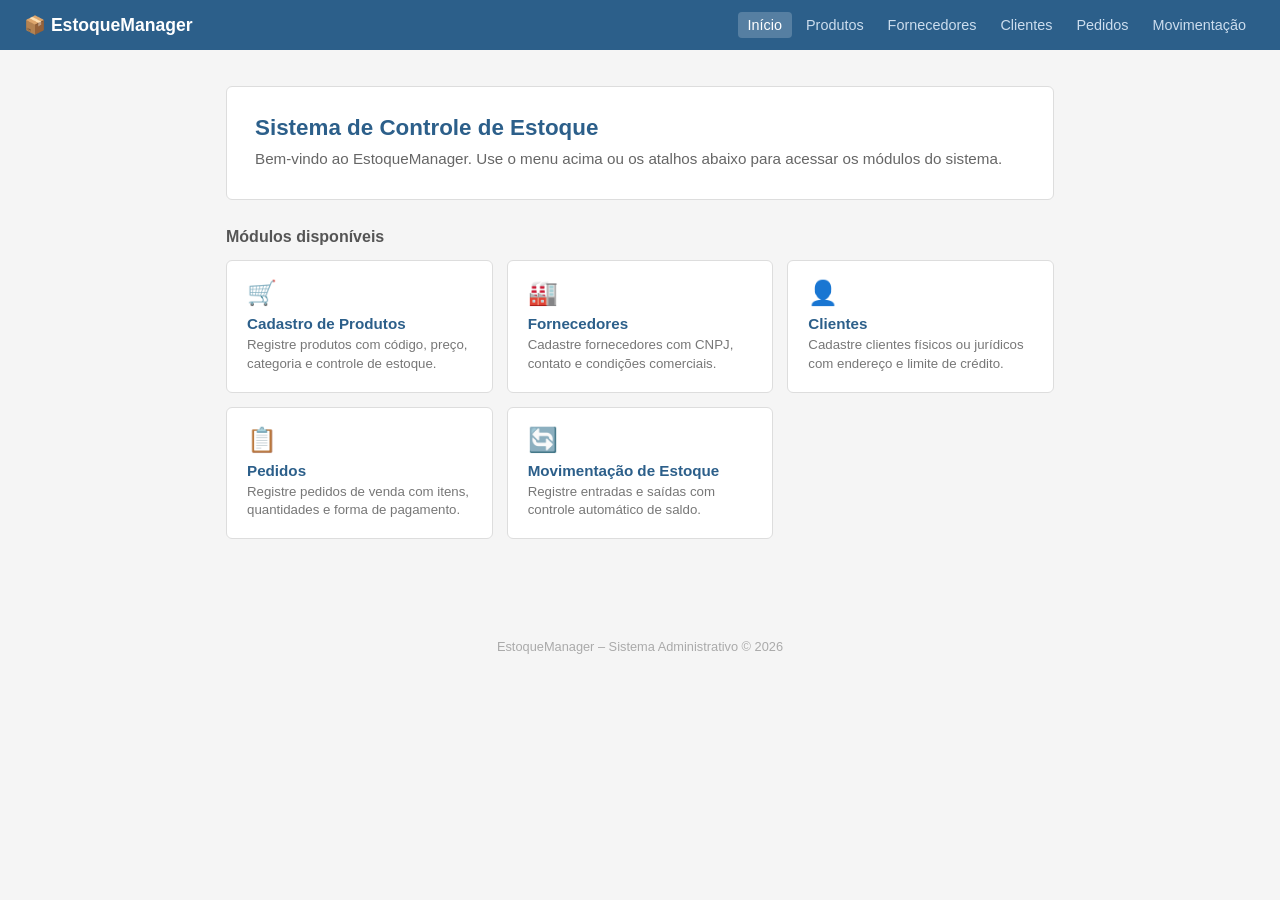
==== index.html @ 412b9616 "Adiciona páginas iniciais do sistema EstoqueManager" ====
<!DOCTYPE html>
<html lang="pt-BR">
<head>
  <meta charset="UTF-8"/>
  <meta name="viewport" content="width=device-width, initial-scale=1.0"/>
  <title>EstoqueManager – Início</title>
  <style>
    *, *::before, *::after { box-sizing: border-box; margin: 0; padding: 0; }
    body { background: #f5f5f5; font-family: Arial, sans-serif; color: #333; }

    header {
      background: #2c5f8a; color: white;
      padding: 12px 24px;
      display: flex; align-items: center; justify-content: space-between; flex-wrap: wrap; gap: 8px;
    }
    header .logo { font-size: 1.1rem; font-weight: bold; color: white; text-decoration: none; }
    nav { display: flex; flex-wrap: wrap; gap: 4px; }
    nav a { color: #cde; text-decoration: none; padding: 5px 10px; border-radius: 4px; font-size: .9rem; }
    nav a:hover { background: rgba(255,255,255,.15); color: white; }
    nav a.active { background: rgba(255,255,255,.2); color: white; }

    .wrapper { max-width: 860px; margin: 36px auto; padding: 0 16px 60px; }

    .welcome {
      background: white;
      border: 1px solid #ddd;
      border-radius: 6px;
      padding: 28px;
      margin-bottom: 28px;
    }
    .welcome h1 { font-size: 1.4rem; color: #2c5f8a; margin-bottom: 6px; }
    .welcome p { color: #666; font-size: .95rem; line-height: 1.6; }

    h2 { font-size: 1rem; color: #555; margin-bottom: 14px; }

    .menu-grid {
      display: grid;
      grid-template-columns: repeat(auto-fill, minmax(240px, 1fr));
      gap: 14px;
    }
    .menu-item {
      background: white;
      border: 1px solid #ddd;
      border-radius: 6px;
      padding: 18px 20px;
      text-decoration: none;
      color: #333;
      display: block;
      transition: border-color .15s, box-shadow .15s;
    }
    .menu-item:hover { border-color: #2c5f8a; box-shadow: 0 2px 8px rgba(0,0,0,.08); }
    .menu-item .icon { font-size: 1.5rem; margin-bottom: 8px; }
    .menu-item strong { display: block; font-size: .95rem; margin-bottom: 4px; color: #2c5f8a; }
    .menu-item span { font-size: .83rem; color: #777; line-height: 1.4; display: block; }

    footer { text-align: center; color: #aaa; font-size: .8rem; margin-top: 40px; }
  </style>
</head>
<body>
  <header>
    <a class="logo" href="index.html">📦 EstoqueManager</a>
    <nav>
      <a href="index.html" class="active">Início</a>
      <a href="pages/produtos.html">Produtos</a>
      <a href="pages/fornecedores.html">Fornecedores</a>
      <a href="pages/clientes.html">Clientes</a>
      <a href="pages/pedidos.html">Pedidos</a>
      <a href="pages/movimentacao.html">Movimentação</a>
    </nav>
  </header>

  <div class="wrapper">
    <div class="welcome">
      <h1>Sistema de Controle de Estoque</h1>
      <p>Bem-vindo ao EstoqueManager. Use o menu acima ou os atalhos abaixo para acessar os módulos do sistema.</p>
    </div>

    <h2>Módulos disponíveis</h2>
    <div class="menu-grid">
      <a class="menu-item" href="pages/produtos.html">
        <div class="icon">🛒</div>
        <strong>Cadastro de Produtos</strong>
        <span>Registre produtos com código, preço, categoria e controle de estoque.</span>
      </a>
      <a class="menu-item" href="pages/fornecedores.html">
        <div class="icon">🏭</div>
        <strong>Fornecedores</strong>
        <span>Cadastre fornecedores com CNPJ, contato e condições comerciais.</span>
      </a>
      <a class="menu-item" href="pages/clientes.html">
        <div class="icon">👤</div>
        <strong>Clientes</strong>
        <span>Cadastre clientes físicos ou jurídicos com endereço e limite de crédito.</span>
      </a>
      <a class="menu-item" href="pages/pedidos.html">
        <div class="icon">📋</div>
        <strong>Pedidos</strong>
        <span>Registre pedidos de venda com itens, quantidades e forma de pagamento.</span>
      </a>
      <a class="menu-item" href="pages/movimentacao.html">
        <div class="icon">🔄</div>
        <strong>Movimentação de Estoque</strong>
        <span>Registre entradas e saídas com controle automático de saldo.</span>
      </a>
    </div>
  </div>

  <footer>EstoqueManager – Sistema Administrativo &copy; 2026</footer>
</body>
</html>
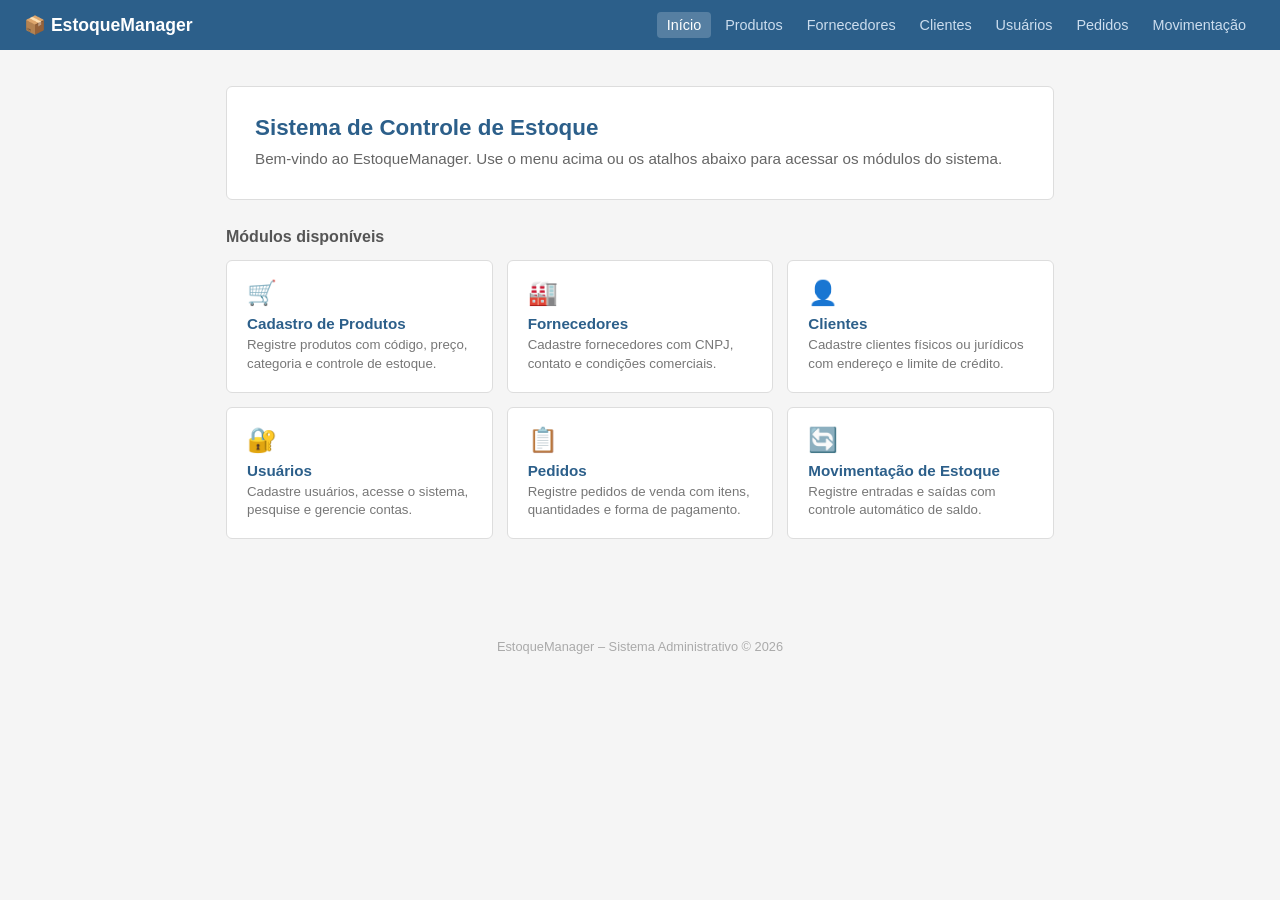
==== commit 5744d5b7: "parte de usuarios" ====
--- a/index.html
+++ b/index.html
@@ -64,6 +64,7 @@
       <a href="pages/produtos.html">Produtos</a>
       <a href="pages/fornecedores.html">Fornecedores</a>
       <a href="pages/clientes.html">Clientes</a>
+      <a href="pages/usuarios.html">Usuários</a>
       <a href="pages/pedidos.html">Pedidos</a>
       <a href="pages/movimentacao.html">Movimentação</a>
     </nav>
@@ -92,6 +93,11 @@
         <strong>Clientes</strong>
         <span>Cadastre clientes físicos ou jurídicos com endereço e limite de crédito.</span>
       </a>
+      <a class="menu-item" href="pages/usuarios.html">
+        <div class="icon">🔐</div>
+        <strong>Usuários</strong>
+        <span>Cadastre usuários, acesse o sistema, pesquise e gerencie contas.</span>
+      </a>
       <a class="menu-item" href="pages/pedidos.html">
         <div class="icon">📋</div>
         <strong>Pedidos</strong>
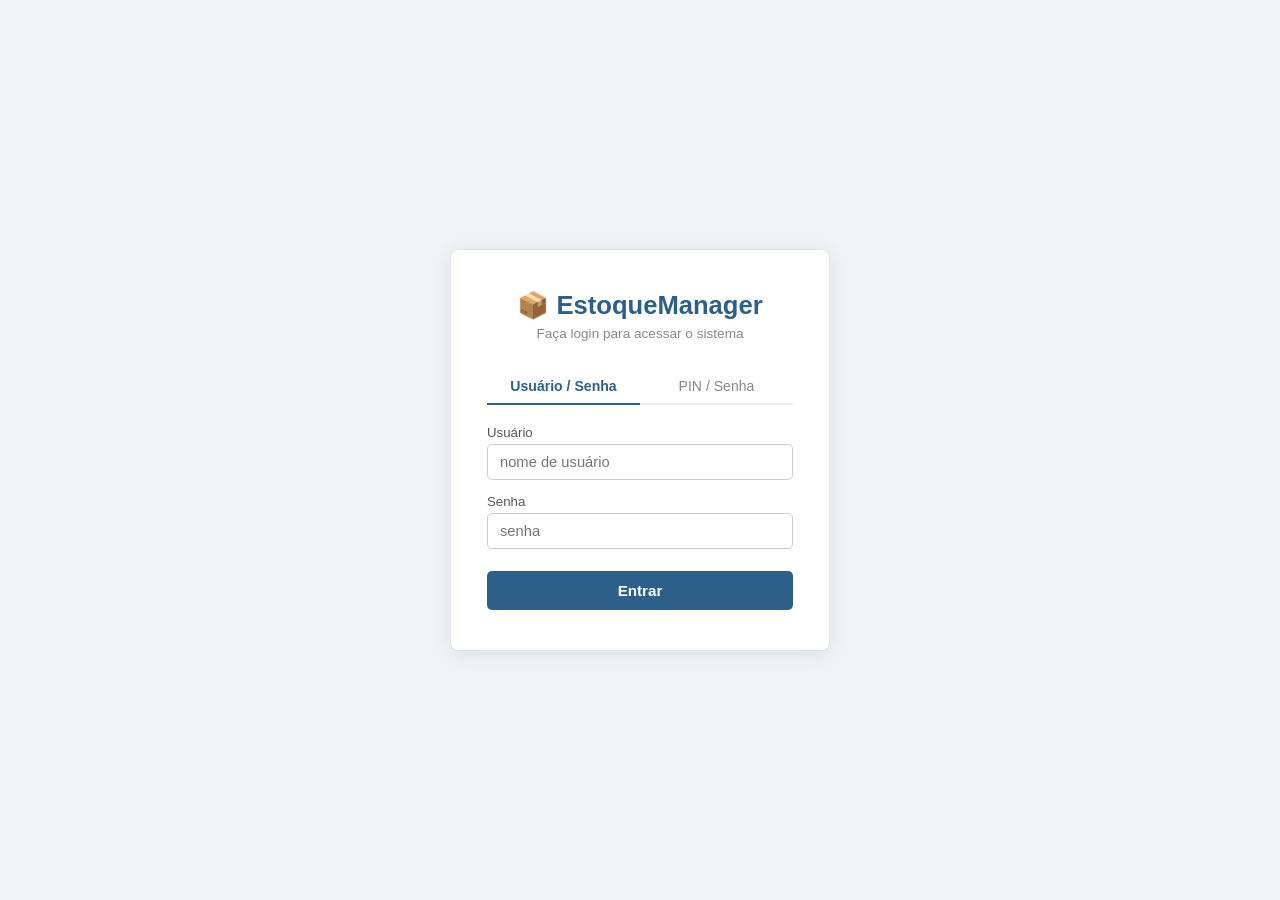
==== commit 9bbe2156: "Parte final" ====
--- a/index.html
+++ b/index.html
@@ -14,22 +14,39 @@
       display: flex; align-items: center; justify-content: space-between; flex-wrap: wrap; gap: 8px;
     }
     header .logo { font-size: 1.1rem; font-weight: bold; color: white; text-decoration: none; }
-    nav { display: flex; flex-wrap: wrap; gap: 4px; }
+    nav { display: flex; flex-wrap: wrap; gap: 4px; align-items: center; }
     nav a { color: #cde; text-decoration: none; padding: 5px 10px; border-radius: 4px; font-size: .9rem; }
     nav a:hover { background: rgba(255,255,255,.15); color: white; }
     nav a.active { background: rgba(255,255,255,.2); color: white; }
 
-    .wrapper { max-width: 860px; margin: 36px auto; padding: 0 16px 60px; }
+    #auth-user-area {
+      display: flex; align-items: center; gap: 10px;
+      font-size: .85rem; color: #cde; margin-left: 16px;
+    }
+    #btn-logout-global {
+      background: rgba(255,255,255,.15); color: #fff; border: none;
+      border-radius: 4px; padding: 4px 12px; cursor: pointer; font-size: .82rem;
+    }
+    #btn-logout-global:hover { background: rgba(255,255,255,.28); }
+
+    .wrapper { max-width: 880px; margin: 36px auto; padding: 0 16px 60px; }
 
     .welcome {
-      background: white;
-      border: 1px solid #ddd;
-      border-radius: 6px;
-      padding: 28px;
-      margin-bottom: 28px;
+      background: white; border: 1px solid #ddd; border-radius: 6px;
+      padding: 28px; margin-bottom: 28px;
     }
     .welcome h1 { font-size: 1.4rem; color: #2c5f8a; margin-bottom: 6px; }
-    .welcome p { color: #666; font-size: .95rem; line-height: 1.6; }
+    .welcome p  { color: #666; font-size: .95rem; line-height: 1.6; }
+
+    .stats-row {
+      display: flex; gap: 14px; flex-wrap: wrap; margin-bottom: 28px;
+    }
+    .stat-box {
+      background: white; border: 1px solid #ddd; border-radius: 6px;
+      padding: 18px 22px; flex: 1; min-width: 150px; text-align: center;
+    }
+    .stat-box .num   { font-size: 1.8rem; font-weight: bold; color: #2c5f8a; }
+    .stat-box .label { font-size: .82rem; color: #888; margin-top: 4px; }
 
     h2 { font-size: 1rem; color: #555; margin-bottom: 14px; }
 
@@ -39,19 +56,22 @@
       gap: 14px;
     }
     .menu-item {
-      background: white;
-      border: 1px solid #ddd;
-      border-radius: 6px;
-      padding: 18px 20px;
-      text-decoration: none;
-      color: #333;
-      display: block;
+      background: white; border: 1px solid #ddd; border-radius: 6px;
+      padding: 18px 20px; text-decoration: none; color: #333; display: block;
       transition: border-color .15s, box-shadow .15s;
     }
     .menu-item:hover { border-color: #2c5f8a; box-shadow: 0 2px 8px rgba(0,0,0,.08); }
-    .menu-item .icon { font-size: 1.5rem; margin-bottom: 8px; }
-    .menu-item strong { display: block; font-size: .95rem; margin-bottom: 4px; color: #2c5f8a; }
-    .menu-item span { font-size: .83rem; color: #777; line-height: 1.4; display: block; }
+    .menu-item .icon   { font-size: 1.5rem; margin-bottom: 8px; }
+    .menu-item strong  { display: block; font-size: .95rem; margin-bottom: 4px; color: #2c5f8a; }
+    .menu-item span    { font-size: .83rem; color: #777; line-height: 1.4; display: block; }
+
+    .alert-box {
+      background: #fff8e1; border: 1px solid #f0c040; border-radius: 6px;
+      padding: 14px 18px; margin-bottom: 20px; font-size: .9rem; color: #7a5c00;
+      display: none;
+    }
+    .alert-box ul { margin-top: 6px; padding-left: 20px; }
+    .alert-box li { margin-top: 4px; }
 
     footer { text-align: center; color: #aaa; font-size: .8rem; margin-top: 40px; }
   </style>
@@ -68,12 +88,42 @@
       <a href="pages/pedidos.html">Pedidos</a>
       <a href="pages/movimentacao.html">Movimentação</a>
     </nav>
+    <div id="auth-user-area" style="display:none;">
+      <span id="hdr-username">…</span>
+      <button id="btn-logout-global">Sair</button>
+    </div>
   </header>
 
   <div class="wrapper">
     <div class="welcome">
       <h1>Sistema de Controle de Estoque</h1>
-      <p>Bem-vindo ao EstoqueManager. Use o menu acima ou os atalhos abaixo para acessar os módulos do sistema.</p>
+      <p>Bem-vindo, <strong id="welcome-name">usuário</strong>! Use o menu acima ou os atalhos abaixo para acessar os módulos do sistema.</p>
+    </div>
+
+    <!-- Alertas de estoque baixo -->
+    <div class="alert-box" id="alertBox">
+      ⚠️ <strong>Produtos com estoque abaixo do mínimo:</strong>
+      <ul id="alertList"></ul>
+    </div>
+
+    <!-- Estatísticas rápidas -->
+    <div class="stats-row">
+      <div class="stat-box">
+        <div class="num" id="statProdutos">—</div>
+        <div class="label">Produtos</div>
+      </div>
+      <div class="stat-box">
+        <div class="num" id="statFornecedores">—</div>
+        <div class="label">Fornecedores</div>
+      </div>
+      <div class="stat-box">
+        <div class="num" id="statClientes">—</div>
+        <div class="label">Clientes</div>
+      </div>
+      <div class="stat-box">
+        <div class="num" id="statPedidos">—</div>
+        <div class="label">Pedidos Abertos</div>
+      </div>
     </div>
 
     <h2>Módulos disponíveis</h2>
@@ -112,5 +162,64 @@
   </div>
 
   <footer>EstoqueManager – Sistema Administrativo &copy; 2026</footer>
+
+  <script>
+  // ── Auth ────────────────────────────────────────────────────
+  (async function () {
+    try {
+      const res  = await fetch('pages/auth_api.php?action=check');
+      const json = await res.json();
+      if (!json.ok) { window.location.href = 'login.html'; return; }
+
+      const u = json.data;
+      document.getElementById('welcome-name').textContent = u.username;
+      document.getElementById('hdr-username').textContent = '👤 ' + u.username + (u.admin ? ' (Admin)' : '');
+      document.getElementById('auth-user-area').style.display = 'flex';
+
+      document.getElementById('btn-logout-global').addEventListener('click', async () => {
+        await fetch('pages/auth_api.php?action=logout', { method: 'POST' });
+        window.location.href = 'login.html';
+      });
+
+      carregarEstatisticas();
+    } catch {
+      window.location.href = 'login.html';
+    }
+  })();
+
+  // ── Estatísticas do dashboard ────────────────────────────────
+  async function carregarEstatisticas() {
+    const apis = [
+      { url: 'pages/produtos_api.php?por_pagina=1',     stat: 'statProdutos' },
+      { url: 'pages/fornecedores_api.php?por_pagina=1', stat: 'statFornecedores' },
+      { url: 'pages/clientes_api.php?por_pagina=1',     stat: 'statClientes' },
+      { url: 'pages/pedidos_api.php?por_pagina=1&search=Aberto', stat: 'statPedidos' },
+    ];
+
+    for (const { url, stat } of apis) {
+      try {
+        const j = await fetch(url).then(r => r.json());
+        if (j.ok) document.getElementById(stat).textContent = j.total ?? 0;
+      } catch { /* ignora */ }
+    }
+
+    // Alerta de estoque baixo
+    try {
+      const j = await fetch('pages/produtos_api.php?por_pagina=100').then(r => r.json());
+      if (j.ok && j.data) {
+        const baixos = j.data.filter(p => parseInt(p.estoque_atual) <= parseInt(p.estoque_min));
+        if (baixos.length > 0) {
+          const list = document.getElementById('alertList');
+          baixos.forEach(p => {
+            const li = document.createElement('li');
+            li.textContent = `${p.nome} — Atual: ${p.estoque_atual}, Mínimo: ${p.estoque_min}`;
+            list.appendChild(li);
+          });
+          document.getElementById('alertBox').style.display = 'block';
+        }
+      }
+    } catch { /* ignora */ }
+  }
+  </script>
 </body>
-</html>+</html>
